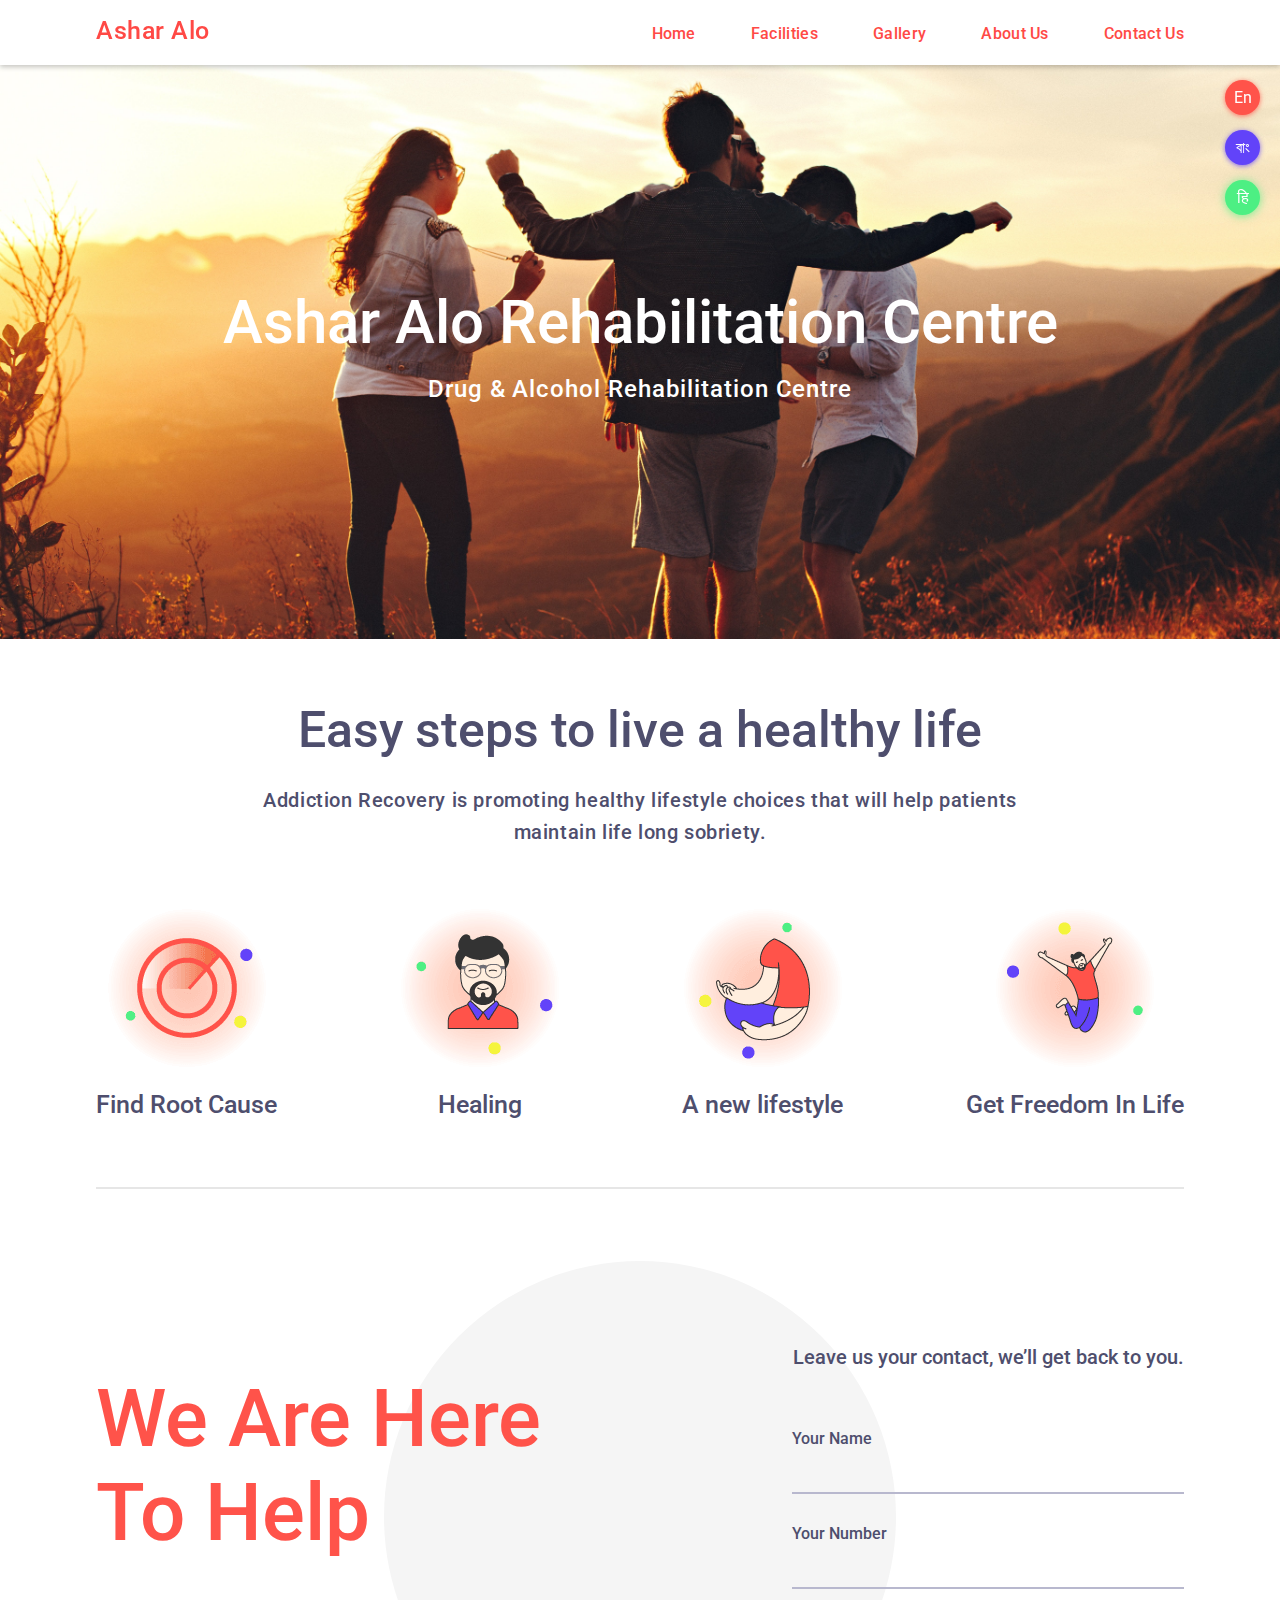
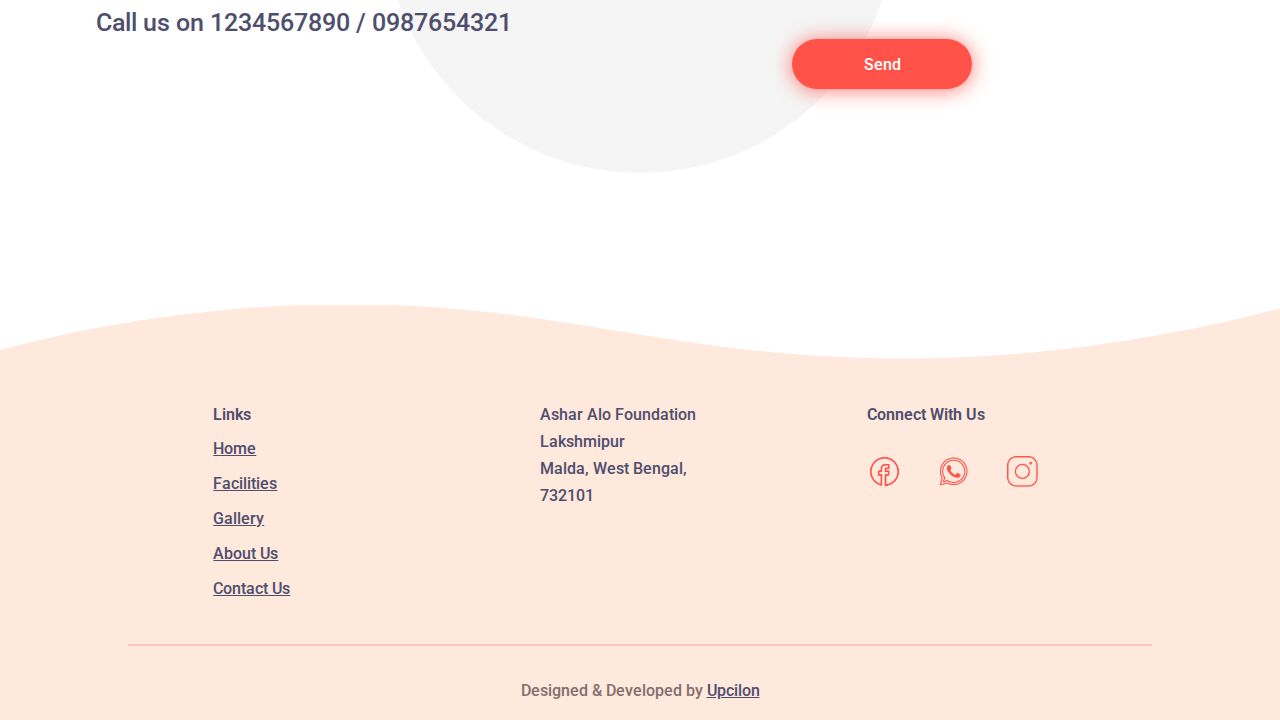
==== index.html @ f7282404 "." ====
<!DOCTYPE html>
<html lang="en">
<head>
	<meta charset="UTF-8">
	<title>Document</title>
	<meta name="viewport" content="width=device-width, initial-scale=1, maximum-scale=1.0">
	<link href="https://fonts.googleapis.com/css?family=Roboto:400,500" rel="stylesheet">
	<link rel="stylesheet" type="text/css" href="assets/styles/common/main.css">
	<link rel="stylesheet" type="text/css" media="screen and (min-width: 320px)" href="assets/styles/mobile/main.css">
	<link rel="stylesheet" type="text/css" media="screen and (min-width: 1024px)" href="assets/styles/desktop/main.css">
</head>
<body>
	<header>
		<div class="header-wrapper clearfix">
			<div id="logo"><a href="http://localhost/aa">Ashar Alo</a></div>
			<div id="menu">
				<nav>
					<ul>
						<li><a href="http://localhost/aa">Home</a></li>
						<li><a href="facilities.html">Facilities</a></li>
						<li><a href="gallery.html">Gallery</a></li>
						<li><a href="about-us.html">About Us</a></li>
						<li><a href="contact-us.html">Contact Us</a></li>
					</ul>
				</nav>
			</div>

			<div id="ham">
				<button class="hamburger hamburger--spring" type="button">
				  <span class="hamburger-box">
				    <span class="hamburger-inner"></span>
				  </span>
				</button>
			</div>
		</div>
	</header>

	<article>
		<div class="cover h-cover">
			<div class="cover-text">Ashar Alo Rehabilitation Centre</div>
			<h1>Drug & Alcohol Rehabilitation Centre</h1>
			<div class="cover-img"><img src="assets/images/cover.jpg"></div>
		</div>

		<div class="wrapper">
			<div>
				<div class="heading">Easy steps to live a healthy life</div>
				<div class="sub-heading">Addiction Recovery is promoting healthy lifestyle choices that will help patients maintain life long sobriety.</div>
				<div class="infos">
					<div>
						<img src="assets/images/target.png">
						<div class="small-heading">Find Root Cause</div>
					</div>
					<div>
						<img src="assets/images/happy.png">
						<div class="small-heading">Healing</div>
					</div>
					<div>
						<img src="assets/images/meditate.png">
						<div class="small-heading">A new lifestyle</div>
					</div>
					<div>
						<img src="assets/images/enjoy.png">
						<div class="small-heading">Get Freedom In Life</div>
					</div>
				</div>
			</div>

			<div class="i-section">
				<div class="i-part">
					<div class="i-text i-text-orange">We Are Here To Help</div>
					<div class="small-heading">Call us on 1234567890 / 0987654321</div>
				</div>
				<div class="i-part form-cover">
					<div class="form-heading">Leave us your contact, we’ll get back to  you.</div>
					<div class="i-form-container">
						<form class="ajaxForm" method="post" action="">
							<div class="form-input">
								<div class="label">Your Name</div>
								<input type="text" name="name" autocomplete="off">
							</div>
							<div class="form-input">
								<div class="label">Your Number</div>
								<input type="text" name="number" autocomplete="off">
							</div>
							<div class="button-cover">
								<input class="button" type="submit" name="button" value="Send">
							</div>
						</form>
					</div>
				</div>
				<div class="circle"></div>
			</div>
		</div>

		<ul id="language">
			<li class="en" data-name="en">En</li>
			<li class="ben" data-name="ben">বাং</li>
			<li class="hin" data-name="hin">हि</li>
		</ul>
	</article>


	<footer>
		<div class="ft-wrapper">
			<div class="ft-content">
				<div class="ft-content-box">
					<div class="ft-heading">Links</div>
					<ul class="ft-menu">
						<li><a href="http://localhost/aa">Home</a></li>
						<li><a href="facilities.html">Facilities</a></li>
						<li><a href="gallery.html">Gallery</a></li>
						<li><a href="about-us.html">About Us</a></li>
						<li><a href="contact-us.html">Contact Us</a></li>
					</ul>
				</div>
				<div class="ft-content-box">
					<div class="ft-address">
						<div>Ashar Alo Foundation</div>
						<div>Lakshmipur</div>
						<div>Malda, West Bengal,</div>
						<div>732101</div>
					</div>
				</div>
				<div class="ft-content-box">
					<div class="ft-social">
						<div class="ft-heading">Connect With Us</div>
						<ul>
							<li><img src="assets/images/facebook.png" width="35px" height="35px"></li>
							<li><img src="assets/images/whatsapp.png" width="35px" height="35px"></li>
							<li><img src="assets/images/instagram.png" width="35px" height="35px"></li>
						</ul>
					</div>
				</div>
			</div>

			<div class="border"></div>

			<div id="by">Designed & Developed by <span><a href="">Upcilon</a></span></div>

		</div>

		<div class="ft-background">
			<svg version="1.1" xmlns="http://www.w3.org/2000/svg" xmlns:xlink="http://www.w3.org/1999/xlink" x="0px" y="0px"
				 viewBox="0 0 1920 82" xml:space="preserve">
			<style type="text/css">
				.st0{fill:#FFFFFF;}
			</style>
			<path class="st0" d="M0,0.2h522.7c-22.5,0-45.9,0.4-70,1.3C254.4,8.6,95.7,43.5,0,69V0.2z M522.7,0.2c316,0,485.5,79.8,819.6,81.6
				c131,0.7,331.4-10.8,577.7-75.1V0.2H522.7z"/>
			</svg>
		</div>

		<script type="text/javascript" src="assets/scripts/jquery.js"></script>
		<script type="text/javascript" src="assets/scripts/main.js"></script>

	</footer>

</body>
</html>
---- assets/styles/common/main.css ----
html,body,header,footer,div,ul,li,a,input,form,button,nav,textarea{margin:0;padding:0;font-size:16px;box-sizing:border-box;outline:none;font-family:"Roboto",sans-serif;color:#4e4e6d;font-weight:500}a{text-decoration:none}li{list-style:none}img{max-width:100%}.clearfix:after{content:"";display:block;clear:both}header{height:65px;width:100%;box-shadow:0 2px 5px rgba(0,0,0,.23);padding:16px 0;position:fixed;top:0;left:0;background-color:#fff;z-index:10}header a{color:#ff4945;letter-spacing:.02em}footer{margin-top:100px;position:relative}.ft-background{position:absolute;background-color:#ffe8dc;height:100%;width:100%;min-height:306px;top:0;left:0;z-index:0}.ft-background svg{position:absolute;top:-1px;left:0}.header-wrapper{width:85%;margin:auto}.wrapper{width:85%;max-width:1160px;margin:auto}article{position:relative;z-index:9;min-height:100vh;margin-top:65px}.ft-wrapper{position:relative;z-index:1}.ft-content{display:flex;justify-content:space-around;-webkit-flex-wrap:wrap;flex-wrap:wrap}.ft-content-box{min-width:200px;margin-bottom:30px}.ft-menu,#by a{text-decoration:underline}.ft-address div{margin-bottom:8px}.ft-social ul{margin-top:30px}.ft-social li{display:inline-block;margin-right:30px}.ft-social li:last-child{margin-right:0}.border{width:80%;height:2px;background-color:#ffc2bf;margin:0 auto 35px}#by{color:#846e6e;text-align:center;padding-bottom:20px}.ft-heading{font-weight:600;margin-bottom:15px}#logo{float:left}#logo a{font-size:25px}#language{position:fixed;text-align:center;z-index:1}#language li{width:35px;height:35px;border-radius:100%;color:#fff;padding:8px 7px;font-weight:400}#language li:last-child{margin:0}.en{background-color:#ff534a;box-shadow:0 1px 5px rgba(255,83,74,.8)}.ben{background-color:#6243f9;box-shadow:0 1px 5px rgba(98,67,249,.8)}.hin{background-color:#4def83;box-shadow:0 1px 10px rgba(77,239,131,.8)}.cover{position:relative;height:21.5vw;display:flex;justify-content:center;flex-direction:column;align-items:center}.cover .cover-text,.cover h1{color:#fff;position:relative;z-index:1;font-weight:500}.cover-img{width:100%;position:absolute;top:0;left:0}.h-cover{height:45vw !important}.para-wrapper{width:80%;max-width:800px;margin:50px auto 0;font-weight:500}.para{margin-bottom:50px;letter-spacing:.03em;line-height:26px}.para-heading{margin-bottom:20px;color:#32324c}.infos{display:flex;text-align:center;flex-wrap:wrap;-webkit-flex-wrap:wrap;border-bottom:2px solid #e6e6e6;padding-bottom:40px}.infos .small-heading{margin:10px 0 20px}.form-cover{align-items:flex-end}.form-heading{font-size:20px;margin-bottom:60px;text-align:center}.form-input{margin-bottom:30px}.label{margin-bottom:10px}input[type=text]{width:100%;height:36px;background:rgba(0,0,0,0);border:none;border-bottom:2px solid #b8b8ce;font-weight:400}.button-cover{margin-top:50px;text-align:left}.button{width:180px;height:50px;border-radius:25px;border:none;background:#ff534a;color:#fff;box-shadow:0 1px 20px rgba(255,83,74,.8)}textarea{width:100%;height:160px;border:2px solid #b8b8ce;border-radius:12px;margin-top:20px;font-weight:400;padding:15px}.gallery{display:flex;flex-wrap:wrap;justify-content:center;align-items:center;margin-top:120px}.gallery img{border:1px solid #ededed}.popupContainer,.popHtmlContainer,.popImgContainer{width:100%;height:100%}.popupContainer{position:fixed;z-index:10;top:0;left:0;background:rgba(255,255,255,.9);padding:15px;display:none}.popupContainer .workImg{box-shadow:1px 2px 20px rgba(0,0,0,.16);max-height:100%}.popHtmlContainer{position:relative}.popItemContainer{display:flex;align-items:center;justify-content:center;height:100%}.arrowContainer{width:50px;height:100%;position:absolute;top:0;z-index:11}.leftArrow{left:0;transform:rotate(180deg)}.rightArrow{right:0}.close{width:50px;height:50px;position:absolute;top:0;right:0;z-index:12}.ajaxPopup{text-align:center;position:fixed;top:0;left:0;bottom:0;right:0;margin:auto;max-width:360px;width:100%;height:160px;background-color:#fff;box-shadow:2px 5px 45px rgba(0,0,0,.18);border-radius:12px;padding:40px 20px;z-index:20}.ajaxPopup .pink{color:#ff1493;font-size:35px;margin-bottom:30px}.ajaxPopup .navy{color:navy}.ajaxPopup .red{color:#ff1e67}.animated{-webkit-animation-duration:1s;animation-duration:1s;-webkit-animation-fill-mode:both;animation-fill-mode:both}@-webkit-keyframes bounceInDown{from,60%,75%,90%,to{-webkit-animation-timing-function:cubic-bezier(0.215, 0.61, 0.355, 1);animation-timing-function:cubic-bezier(0.215, 0.61, 0.355, 1)}0%{opacity:0;-webkit-transform:translate3d(0, -3000px, 0);transform:translate3d(0, -3000px, 0)}60%{opacity:1;-webkit-transform:translate3d(0, 25px, 0);transform:translate3d(0, 25px, 0)}75%{-webkit-transform:translate3d(0, -10px, 0);transform:translate3d(0, -10px, 0)}90%{-webkit-transform:translate3d(0, 5px, 0);transform:translate3d(0, 5px, 0)}to{-webkit-transform:translate3d(0, 0, 0);transform:translate3d(0, 0, 0)}}@keyframes bounceInDown{from,60%,75%,90%,to{-webkit-animation-timing-function:cubic-bezier(0.215, 0.61, 0.355, 1);animation-timing-function:cubic-bezier(0.215, 0.61, 0.355, 1)}0%{opacity:0;-webkit-transform:translate3d(0, -3000px, 0);transform:translate3d(0, -3000px, 0)}60%{opacity:1;-webkit-transform:translate3d(0, 25px, 0);transform:translate3d(0, 25px, 0)}75%{-webkit-transform:translate3d(0, -10px, 0);transform:translate3d(0, -10px, 0)}90%{-webkit-transform:translate3d(0, 5px, 0);transform:translate3d(0, 5px, 0)}to{-webkit-transform:translate3d(0, 0, 0);transform:translate3d(0, 0, 0)}}.bounceInDown{-webkit-animation-name:bounceInDown;animation-name:bounceInDown}/*# sourceMappingURL=main.css.map */
---- assets/styles/mobile/main.css ----
.ft-content{padding:60px 40px 0}.ft-menu li{height:28px}#ham{float:right;margin-top:4px}#menu{width:100vw;position:absolute;top:66px;left:0;text-align:center;height:0;overflow:hidden;transition:height .5s ease}nav{background:#fff;box-shadow:0 2px 5px rgba(0,0,0,.23);height:315px}nav li{line-height:60px}nav a{display:inline-block;width:100%;height:100%}.menu-is-active{height:100vh !important}.hamburger{display:inline-block;cursor:pointer;transition-property:opacity,filter;transition-duration:.15s;transition-timing-function:linear;font:inherit;color:inherit;text-transform:none;background-color:transparent;border:0;margin:0;overflow:visible;outline:none}.hamburger-box{width:26px;height:24px;display:inline-block;position:relative}.hamburger-inner{display:block;top:50%;margin-top:-2px}.hamburger-inner,.hamburger-inner::before,.hamburger-inner::after{width:26px;height:3px;background-color:#ff4945;border-radius:15px;position:absolute;transition-property:transform;transition-duration:.15s;transition-timing-function:ease}.hamburger-inner::before,.hamburger-inner::after{content:"";display:block}.hamburger-inner::before{top:-10px}.hamburger-inner::after{bottom:-10px}.hamburger--spring .hamburger-inner{top:2px;transition:background-color 0s .13s linear}.hamburger--spring .hamburger-inner::before{top:10px;transition:top .1s .2s cubic-bezier(0.33333, 0.66667, 0.66667, 1),transform .13s cubic-bezier(0.55, 0.055, 0.675, 0.19)}.hamburger--spring .hamburger-inner::after{top:20px;transition:top .2s .2s cubic-bezier(0.33333, 0.66667, 0.66667, 1),transform .13s cubic-bezier(0.55, 0.055, 0.675, 0.19)}.hamburger--spring.is-active .hamburger-inner{transition-delay:.22s;background-color:transparent}.hamburger--spring.is-active .hamburger-inner::before{top:0;transition:top .1s .15s cubic-bezier(0.33333, 0, 0.66667, 0.33333),transform .13s .22s cubic-bezier(0.215, 0.61, 0.355, 1);transform:translate3d(0, 10px, 0) rotate(45deg)}.hamburger--spring.is-active .hamburger-inner::after{top:0;transition:top .2s cubic-bezier(0.33333, 0, 0.66667, 0.33333),transform .13s .22s cubic-bezier(0.215, 0.61, 0.355, 1);transform:translate3d(0, 10px, 0) rotate(-45deg)}#language{bottom:10px;right:10px}#language li{display:inline-block;margin-bottom:0;margin-right:15px}.cover h1{font-size:16px;letter-spacing:.02em}.para-heading{font-size:24px}.heading{font-size:25px;margin-top:40px;margin-bottom:25px;text-align:center}.sub-heading{max-width:815px;font-size:18px;line-height:28px;margin:0 auto 60px;text-align:center;letter-spacing:.03em;font-weight:400}.small-heading{max-width:815px;font-size:18px}.i-section{display:flex;flex-direction:column;position:relative;min-height:45vw;margin-top:40px}.i-part{flex:1;display:flex;flex-direction:column;position:relative;z-index:1;justify-content:center}.i-part:first-child{text-align:center;margin-bottom:50px}.circle{height:calc(100vw * .6);width:calc(100vw * .6);background:#f5f5f5;border-radius:100%;position:absolute;top:0;left:0;bottom:0;right:0;margin:auto}.i-text{font-size:45px;margin-bottom:15px}.i-text-orange{color:#ff534a}.i-text-white{color:#fff}.i-form-container{width:100%;max-width:392px}.programs .heading{margin-top:0}.programs .sub-heading{margin-bottom:0}.programs-background{width:100%;background-color:#f98c41;padding:40px 25px}.contact .i-part{align-items:flex-start}.contact .i-form-container{margin-top:45px}.contact-part{margin-bottom:40px;display:flex;align-items:flex-start;flex-direction:column;text-align:left}.address,.phone,.social{margin-top:20px}.social{min-width:256px;max-width:360px;display:flex;flex-wrap:wrap}.social li{margin:10px;width:50px}.social li:first-child{margin-left:0}.p div{font-size:18px;margin-bottom:6px}.atta{font-size:20px;font-weight:600;letter-spacing:.05em;max-width:392px;line-height:30px}@media screen and (min-width: 320px){.cover-text{font-size:20px}.infos{justify-content:space-around}.gallery{padding:10px}.gallery li{margin:.5rem;width:calc(50% - 1rem)}}@media screen and (min-width: 480px){.cover-text{font-size:30px}.heading{font-size:30px}}@media screen and (min-width: 720px){.cover-text{font-size:35px}.heading{font-size:30px}.circle{height:calc(100vw * .5);width:calc(100vw * .5)}.gallery li{margin:1rem;width:calc(33% - 2rem)}}@media screen and (max-width: 1023px){.i-part{align-items:center}.contact .i-part:first-child{border-bottom:2px solid #e6e6e6}}/*# sourceMappingURL=main.css.map */
---- assets/styles/desktop/main.css ----
.ft-content{padding:100px 150px 0}.ft-menu li{height:35px}#language{top:80px;right:20px}#language li{display:block;margin-bottom:15px;margin-right:0}#ham{display:none}#menu{position:relative;float:right;height:unset;width:unset;top:unset;left:unset}nav{height:unset;box-shadow:unset}nav li{display:inline-block;margin-right:35px;line-height:unset}nav a{padding:8px}nav li:last-child{margin-right:0}nav li:last-child a{padding-right:0}.cover h1{font-size:24px;letter-spacing:.04em}.cover-text{font-size:60px}.para-heading{font-size:36px}.heading{font-size:50px;margin-top:60px}.sub-heading{font-size:20px;line-height:32px;font-weight:500}.small-heading{font-size:25px;line-height:45px}.i-section{flex-direction:row}.i-text{font-size:80px;margin-bottom:40px;text-align:left;margin-top:-18px;max-width:450px;margin-bottom:40px}.circle{height:calc(100vw * .4);width:calc(100vw * .4)}.i-part:first-child{align-items:flex-start;text-align:left;margin-bottom:0}.i-part:last-child{align-items:flex-end}.programs{height:550px;min-height:0}.programs .heading,.programs .sub-heading{text-align:left}.programs .i-part{padding:40px 7.5vw}.programs .wrapper{width:100%}.programs-background{max-width:50vw;border-top-right-radius:275px;border-bottom-right-radius:272px}@media screen and (min-width: 1024px){.infos{justify-content:space-between}.gallery li{margin:1rem;width:calc(25% - 2rem);max-width:380px}.form-heading,.atta{text-align:left;width:391px}}@media screen and (min-width: 1200px)and (max-width: 1365px){.contact{padding:0 7.5vw}}@media screen and (min-width: 1366px){.contact{padding:0 100px}}/*# sourceMappingURL=main.css.map */
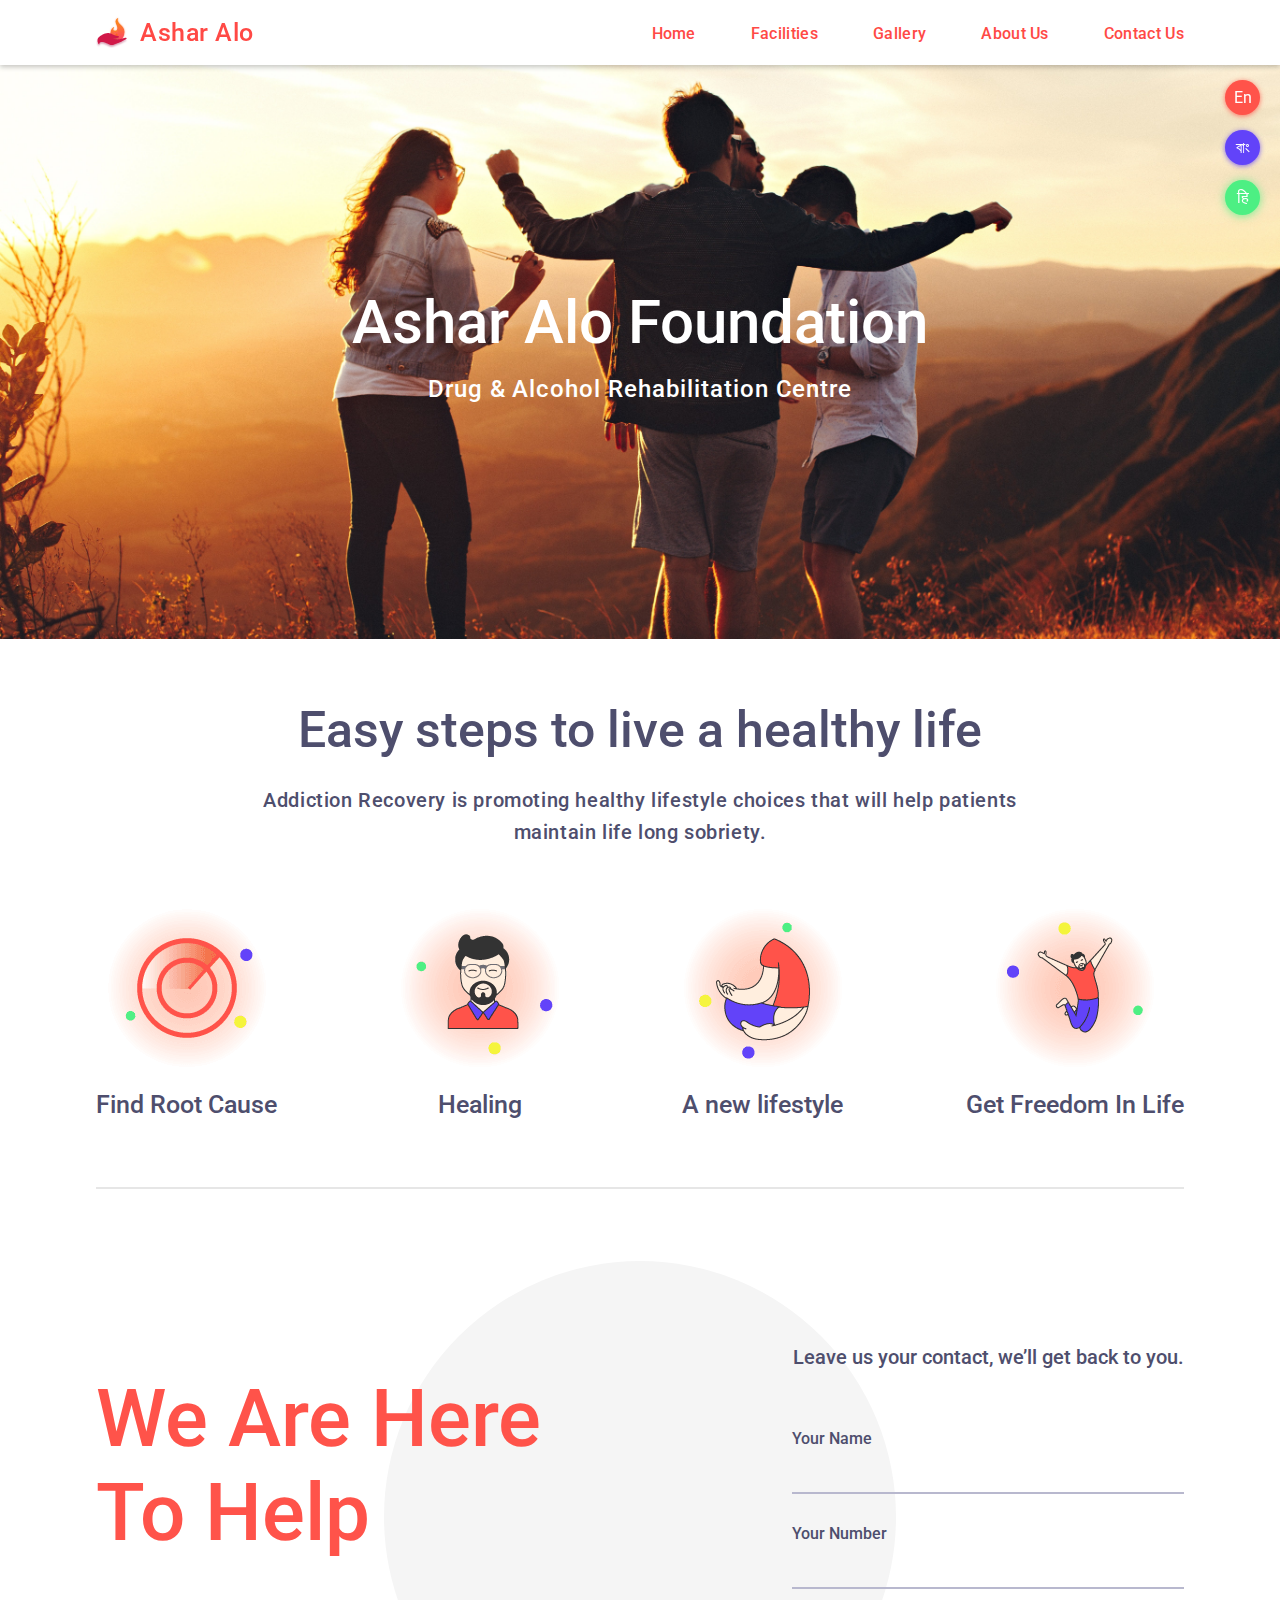
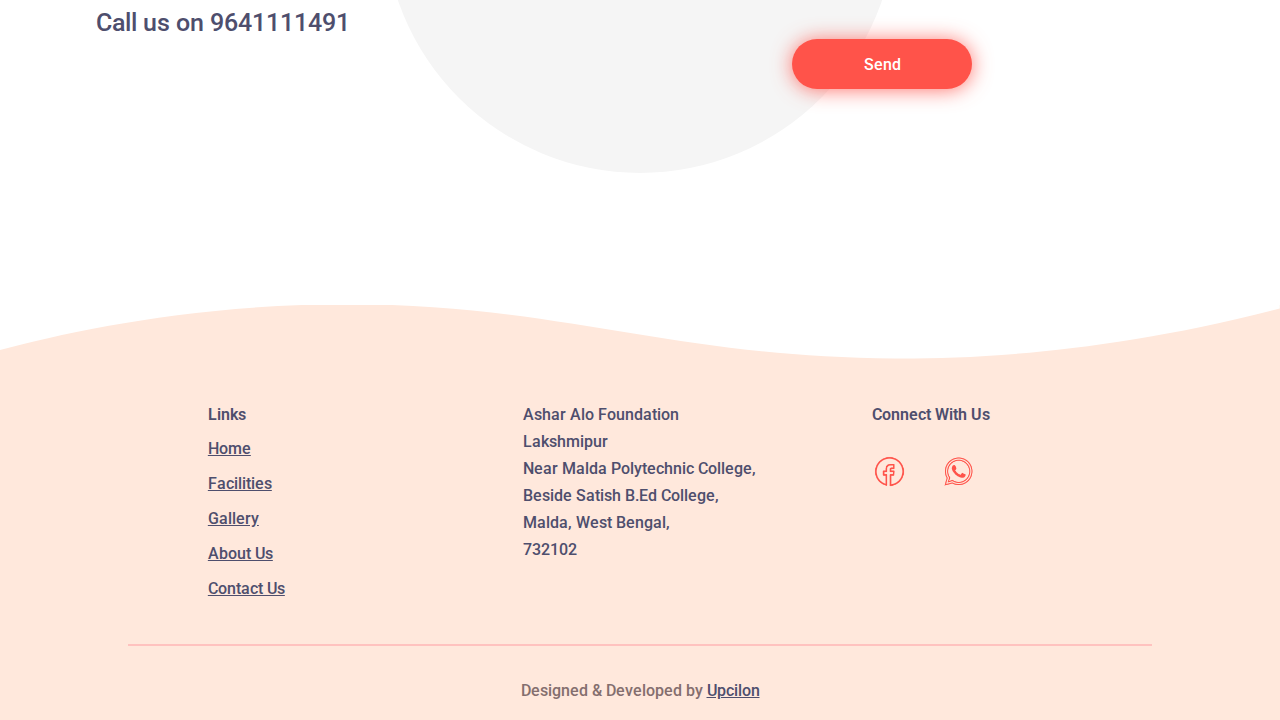
==== commit f96ec85f: "." ====
--- a/index.html
+++ b/index.html
@@ -2,7 +2,24 @@
 <html lang="en">
 <head>
 	<meta charset="UTF-8">
-	<title>Document</title>
+	<title>Ashar Alo Foundation | Rehabilitation Center | Malda, West Bengal</title>
+	<meta name="description" content="Are you or your loving one suffering from addiction? We are always here to help you to recover from addiction. Ashar Alo Founation is always trying to be the one of the best rehab in Malda, West Bengal.">
+	<meta name="keywords" content="rehab, rehabilitation, rehabilitation center, addiction, treatment, drug, alcohol, quit, malda, kolkata, bengal, west bengal">
+	<link rel="icon" type="image/png" href="assets/images/icon.png">
+
+	<link rel="canonical" href="http://asharalo.in" hreflang="en-us">
+
+	<meta itemprop="name" content="Ashar Alo Foundation: Drugs and Alcohol Rehab"/>
+    <meta itemprop="description" content="Drugs and Alcohol rehabilitation in Malda, West Bengal"/>
+    <meta itemprop="image" content="http://asharalo.in/assets/images/cover.jpg"/>
+
+	<meta property="og:title" content="Ashar Alo Foundation | Drugs and Alcohol Rehab"/>
+    <meta property="og:type" content="website"/>
+    <meta property="og:url" content="http://asharalo.in/"/>
+    <meta property="og:image" content="http://asharalo.in/assets/images/cover.jpg"/>
+    <meta property="og:description" content="Drugs and Alcohol Rehab in Malda, West Bengal"/>
+    <meta property="og:site_name" content="asharalo"/>
+
 	<meta name="viewport" content="width=device-width, initial-scale=1, maximum-scale=1.0">
 	<link href="https://fonts.googleapis.com/css?family=Roboto:400,500" rel="stylesheet">
 	<link rel="stylesheet" type="text/css" href="assets/styles/common/main.css">
@@ -12,11 +29,14 @@
 <body>
 	<header>
 		<div class="header-wrapper clearfix">
-			<div id="logo"><a href="http://localhost/aa">Ashar Alo</a></div>
+			<div id="logo">
+				<img src="assets/images/logo.png">
+				<a href="http://asharalo.in">Ashar Alo</a>
+			</div>
 			<div id="menu">
 				<nav>
 					<ul>
-						<li><a href="http://localhost/aa">Home</a></li>
+						<li><a href="http://asharalo.in">Home</a></li>
 						<li><a href="facilities.html">Facilities</a></li>
 						<li><a href="gallery.html">Gallery</a></li>
 						<li><a href="about-us.html">About Us</a></li>
@@ -37,7 +57,7 @@
 
 	<article>
 		<div class="cover h-cover">
-			<div class="cover-text">Ashar Alo Rehabilitation Centre</div>
+			<div class="cover-text">Ashar Alo Foundation</div>
 			<h1>Drug & Alcohol Rehabilitation Centre</h1>
 			<div class="cover-img"><img src="assets/images/cover.jpg"></div>
 		</div>
@@ -69,12 +89,12 @@
 			<div class="i-section">
 				<div class="i-part">
 					<div class="i-text i-text-orange">We Are Here To Help</div>
-					<div class="small-heading">Call us on 1234567890 / 0987654321</div>
+					<div class="small-heading">Call us on 9641111491</div>
 				</div>
 				<div class="i-part form-cover">
 					<div class="form-heading">Leave us your contact, we’ll get back to  you.</div>
 					<div class="i-form-container">
-						<form class="ajaxForm" method="post" action="">
+						<form class="ajaxForm" action="https://formcarry.com/s/yyg1X0cPX9f" method="POST" accept-charset="UTF-8">
 							<div class="form-input">
 								<div class="label">Your Name</div>
 								<input type="text" name="name" autocomplete="off">
@@ -84,8 +104,9 @@
 								<input type="text" name="number" autocomplete="off">
 							</div>
 							<div class="button-cover">
-								<input class="button" type="submit" name="button" value="Send">
+								<input class="button" type="submit" value="Send">
 							</div>
+							<input type="hidden" name="_gotcha">
 						</form>
 					</div>
 				</div>
@@ -107,7 +128,7 @@
 				<div class="ft-content-box">
 					<div class="ft-heading">Links</div>
 					<ul class="ft-menu">
-						<li><a href="http://localhost/aa">Home</a></li>
+						<li><a href="http://asharalo.in">Home</a></li>
 						<li><a href="facilities.html">Facilities</a></li>
 						<li><a href="gallery.html">Gallery</a></li>
 						<li><a href="about-us.html">About Us</a></li>
@@ -118,17 +139,18 @@
 					<div class="ft-address">
 						<div>Ashar Alo Foundation</div>
 						<div>Lakshmipur</div>
+						<div>Near Malda Polytechnic College,</div>
+						<div>Beside Satish B.Ed College,</div>
 						<div>Malda, West Bengal,</div>
-						<div>732101</div>
+						<div>732102</div>
 					</div>
 				</div>
 				<div class="ft-content-box">
 					<div class="ft-social">
 						<div class="ft-heading">Connect With Us</div>
 						<ul>
-							<li><img src="assets/images/facebook.png" width="35px" height="35px"></li>
-							<li><img src="assets/images/whatsapp.png" width="35px" height="35px"></li>
-							<li><img src="assets/images/instagram.png" width="35px" height="35px"></li>
+							<li><a href="https://www.facebook.com/aharalofoundation" target="_blank"><img src="assets/images/facebook.png" width="35px" height="35px"></a></li>
+							<li id="whatsapp"><img src="assets/images/whatsapp.png" width="35px" height="35px"></li>
 						</ul>
 					</div>
 				</div>
--- a/assets/styles/common/main.css
+++ b/assets/styles/common/main.css
@@ -1 +1 @@
-html,body,header,footer,div,ul,li,a,input,form,button,nav,textarea{margin:0;padding:0;font-size:16px;box-sizing:border-box;outline:none;font-family:"Roboto",sans-serif;color:#4e4e6d;font-weight:500}a{text-decoration:none}li{list-style:none}img{max-width:100%}.clearfix:after{content:"";display:block;clear:both}header{height:65px;width:100%;box-shadow:0 2px 5px rgba(0,0,0,.23);padding:16px 0;position:fixed;top:0;left:0;background-color:#fff;z-index:10}header a{color:#ff4945;letter-spacing:.02em}footer{margin-top:100px;position:relative}.ft-background{position:absolute;background-color:#ffe8dc;height:100%;width:100%;min-height:306px;top:0;left:0;z-index:0}.ft-background svg{position:absolute;top:-1px;left:0}.header-wrapper{width:85%;margin:auto}.wrapper{width:85%;max-width:1160px;margin:auto}article{position:relative;z-index:9;min-height:100vh;margin-top:65px}.ft-wrapper{position:relative;z-index:1}.ft-content{display:flex;justify-content:space-around;-webkit-flex-wrap:wrap;flex-wrap:wrap}.ft-content-box{min-width:200px;margin-bottom:30px}.ft-menu,#by a{text-decoration:underline}.ft-address div{margin-bottom:8px}.ft-social ul{margin-top:30px}.ft-social li{display:inline-block;margin-right:30px}.ft-social li:last-child{margin-right:0}.border{width:80%;height:2px;background-color:#ffc2bf;margin:0 auto 35px}#by{color:#846e6e;text-align:center;padding-bottom:20px}.ft-heading{font-weight:600;margin-bottom:15px}#logo{float:left}#logo a{font-size:25px}#language{position:fixed;text-align:center;z-index:1}#language li{width:35px;height:35px;border-radius:100%;color:#fff;padding:8px 7px;font-weight:400}#language li:last-child{margin:0}.en{background-color:#ff534a;box-shadow:0 1px 5px rgba(255,83,74,.8)}.ben{background-color:#6243f9;box-shadow:0 1px 5px rgba(98,67,249,.8)}.hin{background-color:#4def83;box-shadow:0 1px 10px rgba(77,239,131,.8)}.cover{position:relative;height:21.5vw;display:flex;justify-content:center;flex-direction:column;align-items:center}.cover .cover-text,.cover h1{color:#fff;position:relative;z-index:1;font-weight:500}.cover-img{width:100%;position:absolute;top:0;left:0}.h-cover{height:45vw !important}.para-wrapper{width:80%;max-width:800px;margin:50px auto 0;font-weight:500}.para{margin-bottom:50px;letter-spacing:.03em;line-height:26px}.para-heading{margin-bottom:20px;color:#32324c}.infos{display:flex;text-align:center;flex-wrap:wrap;-webkit-flex-wrap:wrap;border-bottom:2px solid #e6e6e6;padding-bottom:40px}.infos .small-heading{margin:10px 0 20px}.form-cover{align-items:flex-end}.form-heading{font-size:20px;margin-bottom:60px;text-align:center}.form-input{margin-bottom:30px}.label{margin-bottom:10px}input[type=text]{width:100%;height:36px;background:rgba(0,0,0,0);border:none;border-bottom:2px solid #b8b8ce;font-weight:400}.button-cover{margin-top:50px;text-align:left}.button{width:180px;height:50px;border-radius:25px;border:none;background:#ff534a;color:#fff;box-shadow:0 1px 20px rgba(255,83,74,.8)}textarea{width:100%;height:160px;border:2px solid #b8b8ce;border-radius:12px;margin-top:20px;font-weight:400;padding:15px}.gallery{display:flex;flex-wrap:wrap;justify-content:center;align-items:center;margin-top:120px}.gallery img{border:1px solid #ededed}.popupContainer,.popHtmlContainer,.popImgContainer{width:100%;height:100%}.popupContainer{position:fixed;z-index:10;top:0;left:0;background:rgba(255,255,255,.9);padding:15px;display:none}.popupContainer .workImg{box-shadow:1px 2px 20px rgba(0,0,0,.16);max-height:100%}.popHtmlContainer{position:relative}.popItemContainer{display:flex;align-items:center;justify-content:center;height:100%}.arrowContainer{width:50px;height:100%;position:absolute;top:0;z-index:11}.leftArrow{left:0;transform:rotate(180deg)}.rightArrow{right:0}.close{width:50px;height:50px;position:absolute;top:0;right:0;z-index:12}.ajaxPopup{text-align:center;position:fixed;top:0;left:0;bottom:0;right:0;margin:auto;max-width:360px;width:100%;height:160px;background-color:#fff;box-shadow:2px 5px 45px rgba(0,0,0,.18);border-radius:12px;padding:40px 20px;z-index:20}.ajaxPopup .pink{color:#ff1493;font-size:35px;margin-bottom:30px}.ajaxPopup .navy{color:navy}.ajaxPopup .red{color:#ff1e67}.animated{-webkit-animation-duration:1s;animation-duration:1s;-webkit-animation-fill-mode:both;animation-fill-mode:both}@-webkit-keyframes bounceInDown{from,60%,75%,90%,to{-webkit-animation-timing-function:cubic-bezier(0.215, 0.61, 0.355, 1);animation-timing-function:cubic-bezier(0.215, 0.61, 0.355, 1)}0%{opacity:0;-webkit-transform:translate3d(0, -3000px, 0);transform:translate3d(0, -3000px, 0)}60%{opacity:1;-webkit-transform:translate3d(0, 25px, 0);transform:translate3d(0, 25px, 0)}75%{-webkit-transform:translate3d(0, -10px, 0);transform:translate3d(0, -10px, 0)}90%{-webkit-transform:translate3d(0, 5px, 0);transform:translate3d(0, 5px, 0)}to{-webkit-transform:translate3d(0, 0, 0);transform:translate3d(0, 0, 0)}}@keyframes bounceInDown{from,60%,75%,90%,to{-webkit-animation-timing-function:cubic-bezier(0.215, 0.61, 0.355, 1);animation-timing-function:cubic-bezier(0.215, 0.61, 0.355, 1)}0%{opacity:0;-webkit-transform:translate3d(0, -3000px, 0);transform:translate3d(0, -3000px, 0)}60%{opacity:1;-webkit-transform:translate3d(0, 25px, 0);transform:translate3d(0, 25px, 0)}75%{-webkit-transform:translate3d(0, -10px, 0);transform:translate3d(0, -10px, 0)}90%{-webkit-transform:translate3d(0, 5px, 0);transform:translate3d(0, 5px, 0)}to{-webkit-transform:translate3d(0, 0, 0);transform:translate3d(0, 0, 0)}}.bounceInDown{-webkit-animation-name:bounceInDown;animation-name:bounceInDown}/*# sourceMappingURL=main.css.map */
+html,body,header,footer,div,ul,li,a,input,form,button,nav,textarea{margin:0;padding:0;font-size:16px;box-sizing:border-box;outline:none;font-family:"Roboto",sans-serif;color:#4e4e6d;font-weight:500}a{text-decoration:none}li{list-style:none}img{max-width:100%}.clearfix:after{content:"";display:block;clear:both}header{height:65px;width:100%;box-shadow:0 2px 5px rgba(0,0,0,.23);padding:16px 0;position:fixed;top:0;left:0;background-color:#fff;z-index:10}header a{color:#ff4945;letter-spacing:.02em}footer{margin-top:100px;position:relative}.ft-background{position:absolute;background-color:#ffe8dc;height:100%;width:100%;min-height:306px;top:0;left:0;z-index:0}.ft-background svg{position:absolute;top:-1px;left:0}.header-wrapper{width:85%;margin:auto}.wrapper{width:85%;max-width:1160px;margin:auto}article{position:relative;z-index:9;min-height:100vh;margin-top:65px}.ft-wrapper{position:relative;z-index:1}.ft-content{display:flex;justify-content:space-around;-webkit-flex-wrap:wrap;flex-wrap:wrap}.ft-content-box{min-width:200px;margin-bottom:30px}.ft-menu,#by a{text-decoration:underline}.ft-address div{margin-bottom:8px}.ft-social ul{margin-top:30px}.ft-social li{display:inline-block;margin-right:30px}.ft-social li:last-child{margin-right:0}.border{width:80%;height:2px;background-color:#ffc2bf;margin:0 auto 35px}#by{color:#846e6e;text-align:center;padding-bottom:20px}.ft-heading{font-weight:600;margin-bottom:15px}#logo{float:left}#logo a{font-size:25px}#logo img,#logo a{display:inline-block;vertical-align:middle}#logo img{margin-right:8px}#language{position:fixed;text-align:center;z-index:1}#language li{width:35px;height:35px;border-radius:100%;color:#fff;padding:8px 7px;font-weight:400;cursor:pointer}#language li:last-child{margin:0}.en{background-color:#ff534a;box-shadow:0 1px 5px rgba(255,83,74,.8)}.ben{background-color:#6243f9;box-shadow:0 1px 5px rgba(98,67,249,.8)}.hin{background-color:#4def83;box-shadow:0 1px 10px rgba(77,239,131,.8)}.cover{position:relative;height:21.5vw;display:flex;justify-content:center;flex-direction:column;align-items:center}.cover .cover-text,.cover h1{color:#fff;position:relative;z-index:1;font-weight:500}.cover-img{width:100%;position:absolute;top:0;left:0}.h-cover{height:45vw !important}.para-wrapper{width:80%;max-width:800px;margin:50px auto 0;font-weight:500}.para{margin-bottom:50px;letter-spacing:.03em;line-height:26px}.para-heading{margin-bottom:20px;color:#32324c}.infos{display:flex;text-align:center;flex-wrap:wrap;-webkit-flex-wrap:wrap;border-bottom:2px solid #e6e6e6;padding-bottom:40px}.infos .small-heading{margin:10px 0 20px}.form-cover{align-items:flex-end}.form-heading{font-size:20px;margin-bottom:60px;text-align:center}.form-input{margin-bottom:30px}.label{margin-bottom:10px}input[type=text]{width:100%;height:36px;background:rgba(0,0,0,0);border:none;border-bottom:2px solid #b8b8ce;font-weight:400}.button-cover{margin-top:50px;text-align:left}.button{width:180px;height:50px;border-radius:25px;border:none;background:#ff534a;color:#fff;box-shadow:0 1px 20px rgba(255,83,74,.8)}textarea{width:100%;height:160px;border:2px solid #b8b8ce;border-radius:12px;margin-top:20px;font-weight:400;padding:15px}.gallery{display:flex;flex-wrap:wrap;justify-content:center;align-items:center;margin-top:120px}.gallery img{border:1px solid #ededed}.popupContainer,.popHtmlContainer,.popImgContainer{width:100%;height:100%}.popupContainer{position:fixed;z-index:10;top:0;left:0;background:rgba(255,255,255,.9);padding:15px;display:none}.popupContainer .workImg{box-shadow:1px 2px 20px rgba(0,0,0,.16);max-height:100%}.popHtmlContainer{position:relative}.popItemContainer{display:flex;align-items:center;justify-content:center;height:100%}.arrowContainer{width:50px;height:100%;position:absolute;top:0;z-index:11}.leftArrow{left:0;transform:rotate(180deg)}.rightArrow{right:0}.close{width:50px;height:50px;position:absolute;top:0;right:0;z-index:12}.ajaxPopup{text-align:center;position:fixed;top:0;left:0;bottom:0;right:0;margin:auto;max-width:360px;width:100%;height:160px;background-color:#fff;box-shadow:2px 5px 45px rgba(0,0,0,.18);border-radius:12px;padding:40px 20px;z-index:20}.ajaxPopup .pink{color:#ff1493;font-size:35px;margin-bottom:30px}.ajaxPopup .navy{color:navy}.ajaxPopup .red{color:#ff1e67}.animated{-webkit-animation-duration:1s;animation-duration:1s;-webkit-animation-fill-mode:both;animation-fill-mode:both}@-webkit-keyframes bounceInDown{from,60%,75%,90%,to{-webkit-animation-timing-function:cubic-bezier(0.215, 0.61, 0.355, 1);animation-timing-function:cubic-bezier(0.215, 0.61, 0.355, 1)}0%{opacity:0;-webkit-transform:translate3d(0, -3000px, 0);transform:translate3d(0, -3000px, 0)}60%{opacity:1;-webkit-transform:translate3d(0, 25px, 0);transform:translate3d(0, 25px, 0)}75%{-webkit-transform:translate3d(0, -10px, 0);transform:translate3d(0, -10px, 0)}90%{-webkit-transform:translate3d(0, 5px, 0);transform:translate3d(0, 5px, 0)}to{-webkit-transform:translate3d(0, 0, 0);transform:translate3d(0, 0, 0)}}@keyframes bounceInDown{from,60%,75%,90%,to{-webkit-animation-timing-function:cubic-bezier(0.215, 0.61, 0.355, 1);animation-timing-function:cubic-bezier(0.215, 0.61, 0.355, 1)}0%{opacity:0;-webkit-transform:translate3d(0, -3000px, 0);transform:translate3d(0, -3000px, 0)}60%{opacity:1;-webkit-transform:translate3d(0, 25px, 0);transform:translate3d(0, 25px, 0)}75%{-webkit-transform:translate3d(0, -10px, 0);transform:translate3d(0, -10px, 0)}90%{-webkit-transform:translate3d(0, 5px, 0);transform:translate3d(0, 5px, 0)}to{-webkit-transform:translate3d(0, 0, 0);transform:translate3d(0, 0, 0)}}.bounceInDown{-webkit-animation-name:bounceInDown;animation-name:bounceInDown}/*# sourceMappingURL=main.css.map */
